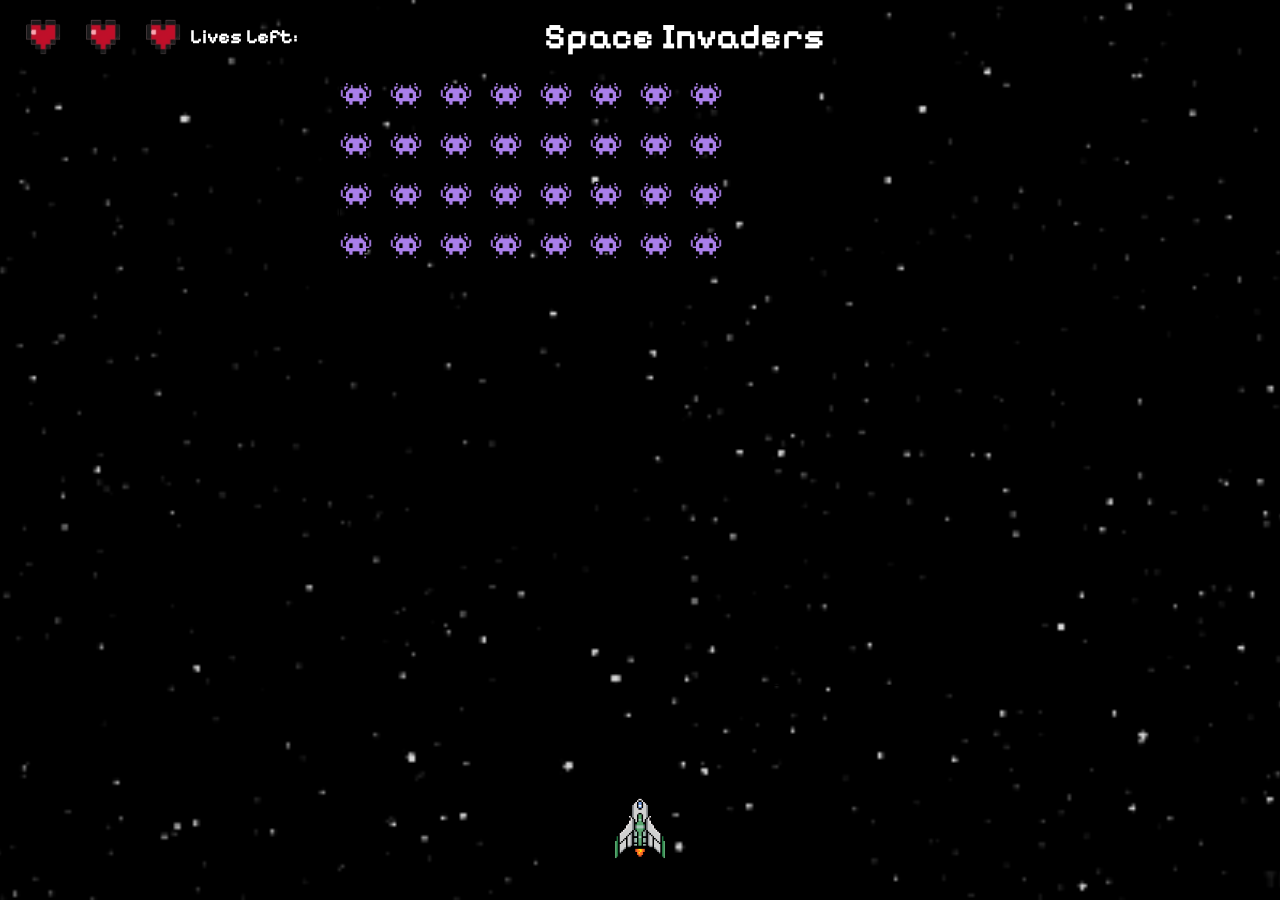
==== static/index.html @ 09168acb "first commit" ====
<!DOCTYPE html>
<html lang="en">
<head>
    <meta charset="UTF-8">
    <meta name="viewport" content="width=device-width, initial-scale=1.0">
    <link rel="preconnect" href="https://fonts.googleapis.com">
    <link rel="preconnect" href="https://fonts.gstatic.com" crossorigin>
    <link href="https://fonts.googleapis.com/css2?family=Pixelify+Sans:wght@400..700&display=swap" rel="stylesheet">
    <link rel="stylesheet" href="../stylesheet/style.css">
    <title>Space Invaders</title>
    <style>
        h1 {
            color: #fff;
            font-size: 36px;
            margin: 0; /* Remove default margin */
            text-shadow: 2px 2px 4px rgba(0, 0, 0, 0.5);
            /* font-family:Cambria, Cochin, Georgia, Times, 'Times New Roman', serif; */
            font-family:"Pixelify Sans", sans-serif;
        }

        h3 {
            color: #fff;
            font-size: 20px;
            margin: 0; /* Remove default margin */
            text-shadow: 2px 2px 4px rgba(0, 0, 0, 0.5);
            /* font-family:Cambria, Cochin, Georgia, Times, 'Times New Roman', serif; */
            font-family:"Pixelify Sans", sans-serif;
        }

        body {
            background-image: url('../imgs/background.gif');
            background-size: cover;
            height: 100vh;
            background-position: center;
            background-repeat: no-repeat;
            background-attachment: fixed;
            margin: 0;
            padding: 0;
            overflow: hidden;
            display: flex;
            align-items: center;
            flex-direction: column;
        }

        .header {
            display: flex;
            align-items: center; /* Vertically center the items */
            justify-content: space-between; /* Space between the title and the lives */
            padding: 10px; /* Padding around the header */
            width: 100%;
            box-sizing: border-box; /* Include padding in total width */
            margin-bottom: 10px;
        }

        .title-container {
            flex-grow: 1; /* Take up remaining space */
            text-align: center; /* Center the title */
            margin-right: 200px;
        }

        .image-container {
            display: flex;
            align-items: center; /* Vertically center images */
        }

        .lives {
            width: 50px; /* Set desired width */
            height: auto; /* Maintain aspect ratio */
            margin: 0 5px; /* Space between images */
        }

        #spaceship {
            position: absolute;
            width: 100px;
            height: 100px;
            background-size: cover;
            bottom: 20px;
            left: 50%;
            transform: translateX(-50%);
        }
        
    </style>
</head>
<body>
    <div class="header">
        <div class="image-container">
            <img src="../imgs/full-heart.png" alt="Heart 1" class="lives" id="life1">
            <img src="../imgs/full-heart.png" alt="Heart 2" class="lives" id="life2">
            <img src="../imgs/full-heart.png" alt="Heart 3" class="lives" id="life3">
            <h3>Lives Left:</h3>
        </div>
        <div class="title-container">
            <h1>Space Invaders</h1>
        </div>
    </div>
    <div id="game-area" class = "grid">
        <img src="../imgs/spaceship.png" alt="SpaceShip" id="spaceship">
    </div>
    <script type="module" src="../script.js"></script>
</body>
</html>
---- stylesheet/style.css ----
body {
    background-image: url('/background.jpg');
    background-size: cover;  /* Ensures the image covers the entire background */
    background-position: center;  /* Centers the image */
    background-repeat: no-repeat;  /* Prevents the image from repeating */
}

.grid {
    width: 600px;
    height: 600px;
    border: solid 1px black;
}
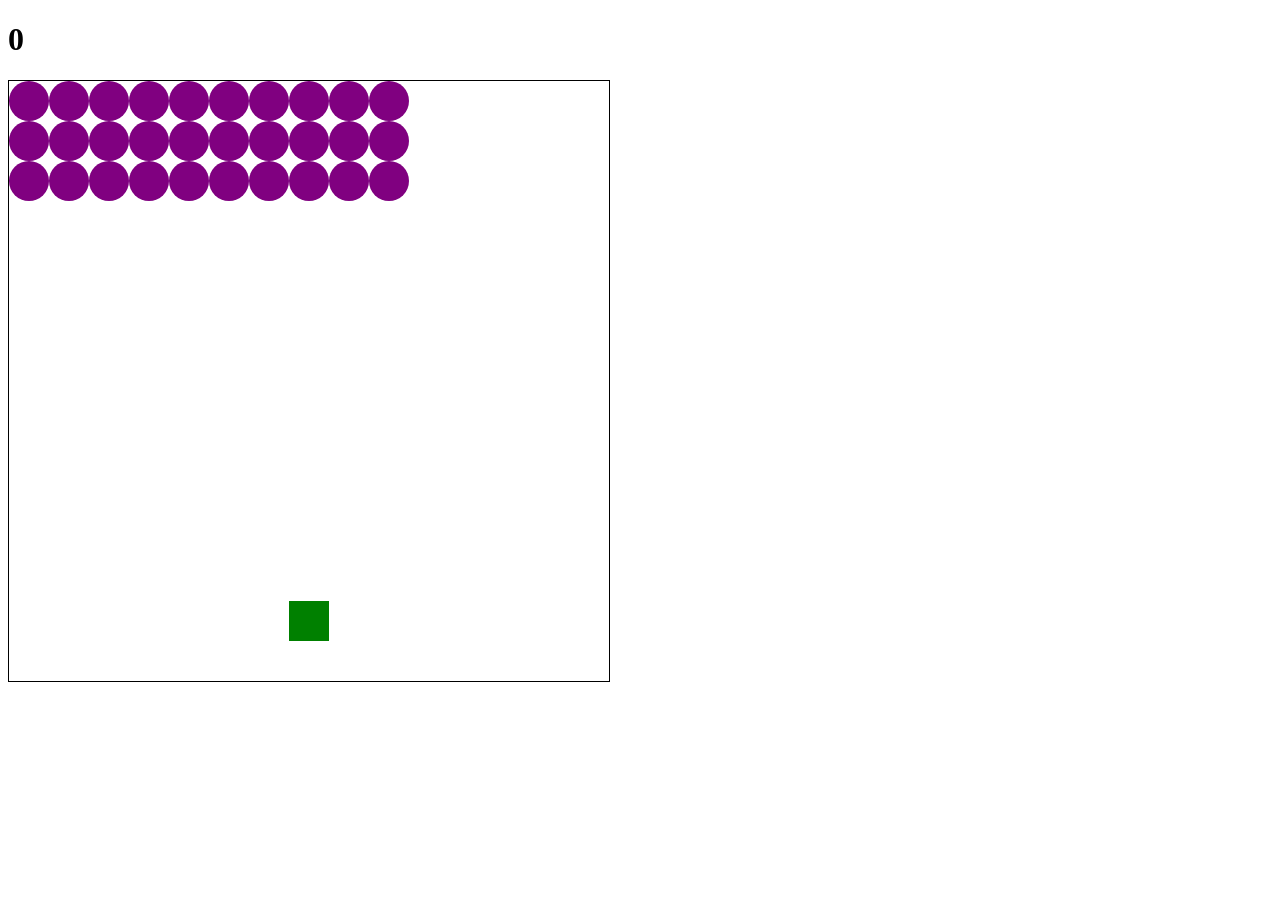
==== commit 05518e1b: "Aliens Added, Shooter and Movement of Shooter Implemented" ====
--- a/static/index.html
+++ b/static/index.html
@@ -1,101 +1,14 @@
 <!DOCTYPE html>
 <html lang="en">
 <head>
-    <meta charset="UTF-8">
-    <meta name="viewport" content="width=device-width, initial-scale=1.0">
-    <link rel="preconnect" href="https://fonts.googleapis.com">
-    <link rel="preconnect" href="https://fonts.gstatic.com" crossorigin>
-    <link href="https://fonts.googleapis.com/css2?family=Pixelify+Sans:wght@400..700&display=swap" rel="stylesheet">
     <link rel="stylesheet" href="../stylesheet/style.css">
     <title>Space Invaders</title>
-    <style>
-        h1 {
-            color: #fff;
-            font-size: 36px;
-            margin: 0; /* Remove default margin */
-            text-shadow: 2px 2px 4px rgba(0, 0, 0, 0.5);
-            /* font-family:Cambria, Cochin, Georgia, Times, 'Times New Roman', serif; */
-            font-family:"Pixelify Sans", sans-serif;
-        }
+    <meta charset="UTF-8">
 
-        h3 {
-            color: #fff;
-            font-size: 20px;
-            margin: 0; /* Remove default margin */
-            text-shadow: 2px 2px 4px rgba(0, 0, 0, 0.5);
-            /* font-family:Cambria, Cochin, Georgia, Times, 'Times New Roman', serif; */
-            font-family:"Pixelify Sans", sans-serif;
-        }
-
-        body {
-            background-image: url('../imgs/background.gif');
-            background-size: cover;
-            height: 100vh;
-            background-position: center;
-            background-repeat: no-repeat;
-            background-attachment: fixed;
-            margin: 0;
-            padding: 0;
-            overflow: hidden;
-            display: flex;
-            align-items: center;
-            flex-direction: column;
-        }
-
-        .header {
-            display: flex;
-            align-items: center; /* Vertically center the items */
-            justify-content: space-between; /* Space between the title and the lives */
-            padding: 10px; /* Padding around the header */
-            width: 100%;
-            box-sizing: border-box; /* Include padding in total width */
-            margin-bottom: 10px;
-        }
-
-        .title-container {
-            flex-grow: 1; /* Take up remaining space */
-            text-align: center; /* Center the title */
-            margin-right: 200px;
-        }
-
-        .image-container {
-            display: flex;
-            align-items: center; /* Vertically center images */
-        }
-
-        .lives {
-            width: 50px; /* Set desired width */
-            height: auto; /* Maintain aspect ratio */
-            margin: 0 5px; /* Space between images */
-        }
-
-        #spaceship {
-            position: absolute;
-            width: 100px;
-            height: 100px;
-            background-size: cover;
-            bottom: 20px;
-            left: 50%;
-            transform: translateX(-50%);
-        }
-        
-    </style>
 </head>
 <body>
-    <div class="header">
-        <div class="image-container">
-            <img src="../imgs/full-heart.png" alt="Heart 1" class="lives" id="life1">
-            <img src="../imgs/full-heart.png" alt="Heart 2" class="lives" id="life2">
-            <img src="../imgs/full-heart.png" alt="Heart 3" class="lives" id="life3">
-            <h3>Lives Left:</h3>
-        </div>
-        <div class="title-container">
-            <h1>Space Invaders</h1>
-        </div>
-    </div>
-    <div id="game-area" class = "grid">
-        <img src="../imgs/spaceship.png" alt="SpaceShip" id="spaceship">
-    </div>
-    <script type="module" src="../script.js"></script>
+    <h1 class="results">0</h1>
+    <div  class = "grid"></div>
+    <script src="../script.js"></script>
 </body>
 </html>
--- a/stylesheet/style.css
+++ b/stylesheet/style.css
@@ -1,12 +1,32 @@
-body {
-    background-image: url('/background.jpg');
-    background-size: cover;  /* Ensures the image covers the entire background */
-    background-position: center;  /* Centers the image */
-    background-repeat: no-repeat;  /* Prevents the image from repeating */
-}
-
 .grid {
     width: 600px;
     height: 600px;
     border: solid 1px black;
+    display: flex; /*Squeeze all the div boxes in the first line */
+    flex-wrap: wrap; /*wrap the divs so it starts a new line*/
+}
+
+.grid div {
+    width: 40px;
+    height: 40px;
+    /* The code below was just for testing - to see the divs inside the grid */
+    /* border: solid 1px red;
+    box-sizing: border-box; */
+}
+
+.invader {
+    background-color: purple;
+    border-radius: 20px; /*round it */
+}
+
+.shooter {
+    background-color: green;
+}
+
+.laser{
+    background-color: orange;
+}
+
+.boom{
+    background-color: red;
 }
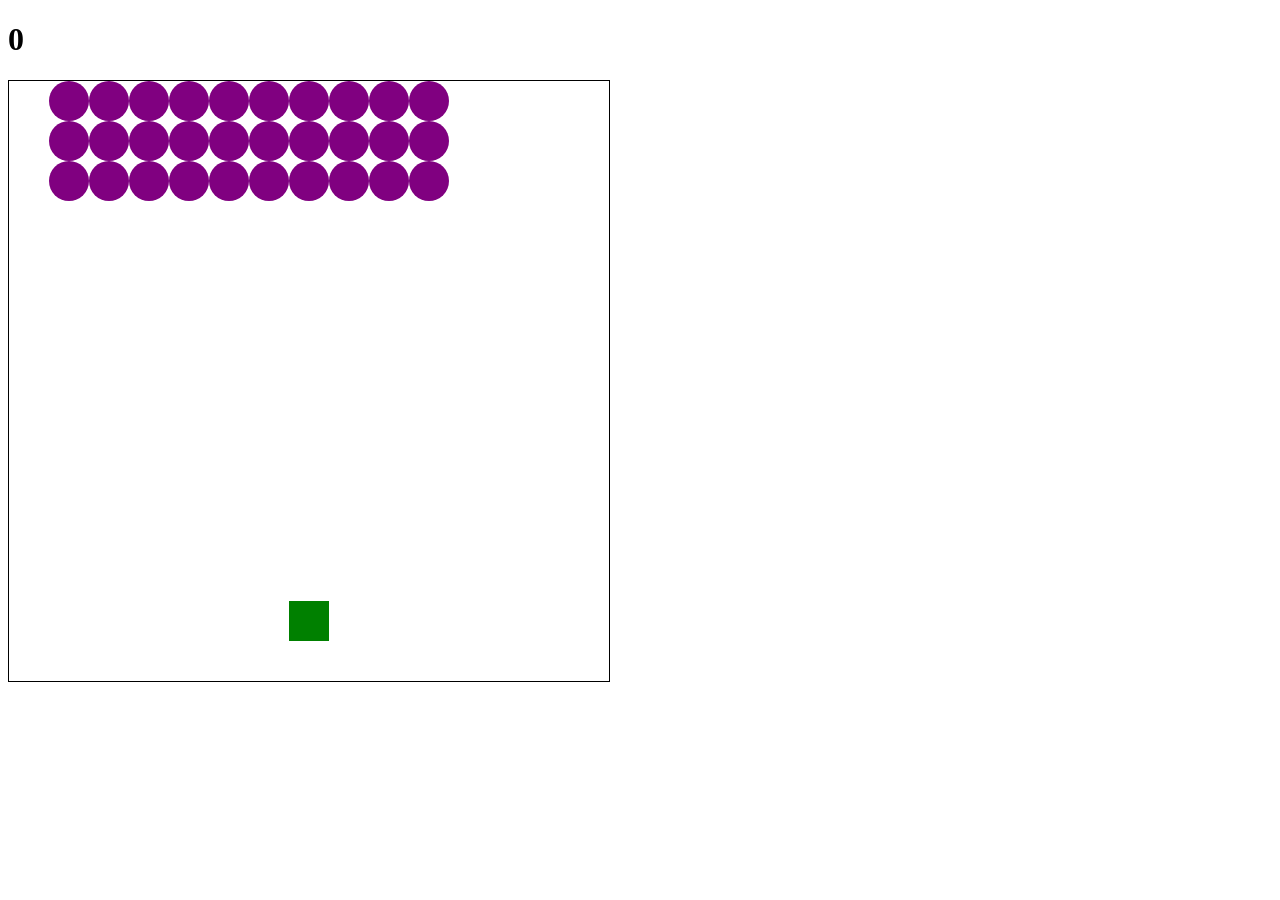
==== commit e43a21d5: "Added Menu Functionality" ====
--- a/static/index.html
+++ b/static/index.html
@@ -8,7 +8,13 @@
 </head>
 <body>
     <h1 class="results">0</h1>
-    <div  class = "grid"></div>
+    <div id="menu" class="menu hidden">
+        <h2>Game Menu</h2>
+        <button id="resumeButton">Resume</button>
+        <button id="restartButton">Restart</button>
+      </div>
+    <div  class = "grid">
+    </div>
     <script src="../script.js"></script>
 </body>
 </html>
--- a/stylesheet/style.css
+++ b/stylesheet/style.css
@@ -29,4 +29,21 @@
 
 .boom{
     background-color: red;
-}+}
+
+.menu {
+    position: absolute;
+    top: 30%;
+    left: 35%;
+    width: 30%;
+    background: rgba(0, 0, 0, 0.8);
+    color: #fff;
+    text-align: center;
+    padding: 20px;
+    border-radius: 10px;
+    z-index: 1000;
+  }
+
+  .hidden {
+    display: none;
+  }
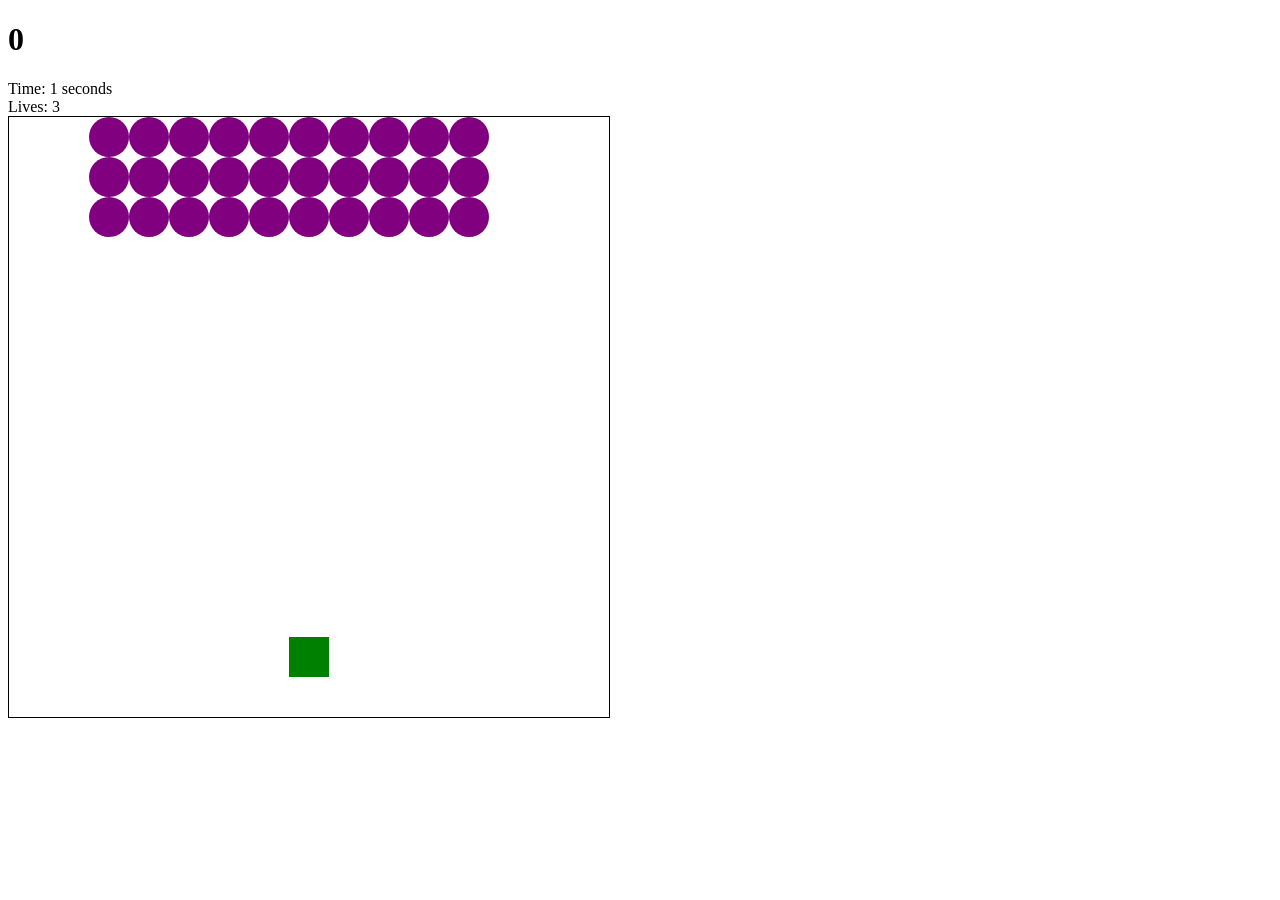
==== commit 9b99fe0d: "Requires Lives Fix" ====
--- a/static/index.html
+++ b/static/index.html
@@ -8,6 +8,9 @@
 </head>
 <body>
     <h1 class="results">0</h1>
+    <div class="timer">Time: <span id="timer">0</span> seconds</div>
+    <div class="lives">Lives: <span id="lives">3</span></div>
+
     <div id="menu" class="menu hidden">
         <h2>Game Menu</h2>
         <button id="resumeButton">Resume</button>
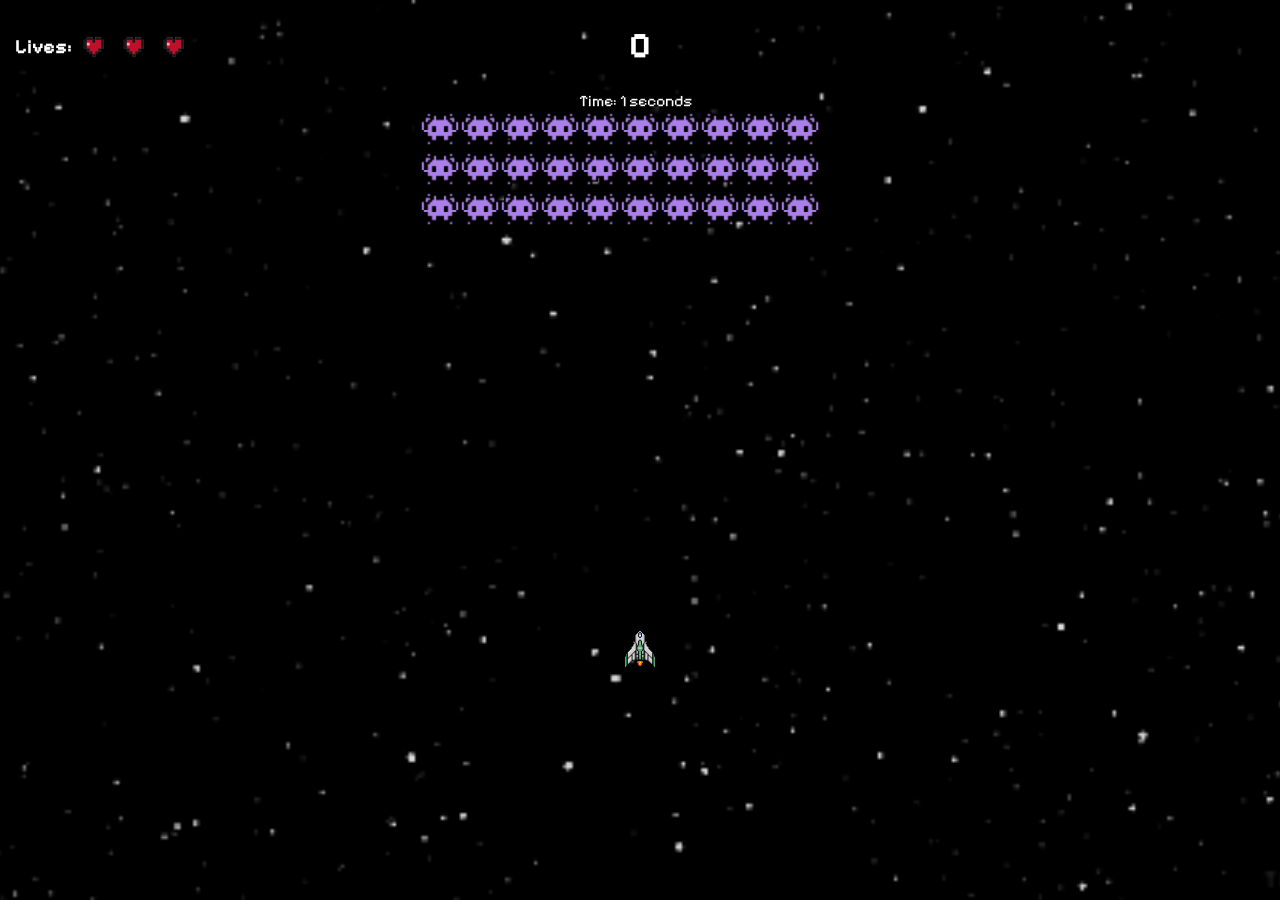
==== commit 359ba8f1: "Mostly Frontend Enhancements" ====
--- a/static/index.html
+++ b/static/index.html
@@ -2,6 +2,7 @@
 <html lang="en">
 <head>
     <link rel="stylesheet" href="../stylesheet/style.css">
+    <link href="https://fonts.googleapis.com/css2?family=Pixelify+Sans:wght@400..700&display=swap" rel="stylesheet">
     <title>Space Invaders</title>
     <meta charset="UTF-8">
 
@@ -9,15 +10,23 @@
 <body>
     <h1 class="results">0</h1>
     <div class="timer">Time: <span id="timer">0</span> seconds</div>
-    <div class="lives">Lives: <span id="lives">3</span></div>
+    <!-- <div class="lives">Lives: <span id="lives">3</span></div> -->
+    <div class="image-container">
+        <h3>Lives:</h3>
+        <img src="../imgs/full-heart.png" alt="Heart 1" class="lives" id="life1">
+        <img src="../imgs/full-heart.png" alt="Heart 2" class="lives" id="life2">
+        <img src="../imgs/full-heart.png" alt="Heart 3" class="lives" id="life3">
+    </div> 
 
     <div id="menu" class="menu hidden">
         <h2>Game Menu</h2>
         <button id="resumeButton">Resume</button>
         <button id="restartButton">Restart</button>
-      </div>
-    <div  class = "grid">
     </div>
+    
+    <div  class = "grid"></div>
+
     <script src="../script.js"></script>
+
 </body>
 </html>
--- a/stylesheet/style.css
+++ b/stylesheet/style.css
@@ -1,7 +1,7 @@
 .grid {
     width: 600px;
     height: 600px;
-    border: solid 1px black;
+    /* border: solid 1px black; */
     display: flex; /*Squeeze all the div boxes in the first line */
     flex-wrap: wrap; /*wrap the divs so it starts a new line*/
 }
@@ -15,16 +15,32 @@
 }
 
 .invader {
-    background-color: purple;
-    border-radius: 20px; /*round it */
+    /* background-color: purple;
+    border-radius: 20px; round it */
+    background-image: url("../imgs/enemy.png");
+    background-size: cover;
+    background-repeat: no-repeat;
+    background-position: center;
+  width: 95%;  /* This should be the same size as the grid cell */
+  height: 95%;
 }
 
 .shooter {
-    background-color: green;
+    /* background-color: green; */
+    background-image: url("../imgs/spaceship.png");
+    background-size: contain;
+    background-repeat: no-repeat;
+    background-position: center;
+    transform: scale(1.5);  /* Adjust the scale to make the image bigger */
+    transform-origin: center; /* Keep scaling centered within the grid cell */
 }
 
 .laser{
-    background-color: orange;
+    background-color: red;
+    /* display: block; */
+    background-color: red; /* Color for the alien laser */
+    height: 10px; /* Adjust size as needed */
+    width: 150%; /* Fit the grid square */
 }
 
 .boom{
@@ -42,8 +58,83 @@
     padding: 20px;
     border-radius: 10px;
     z-index: 1000;
-  }
+}
 
-  .hidden {
+.hidden {
     display: none;
-  }+}
+
+.alien-laser {
+    background-color: red; /* Color for the alien laser */
+    height: 10px; /* Adjust size as needed */
+    width: 100%; /* Fit the grid square */
+}
+
+body {
+    background-image: url("../imgs/background.gif");
+    background-size: cover;
+    height: 100vh;
+    background-position: center;
+    background-repeat: no-repeat;
+    background-attachment: fixed;
+    margin: 0;
+    padding: 0;
+    overflow: hidden;
+    display: flex;
+    align-items: center;
+    flex-direction: column;
+    border: #fff;
+}
+
+h1 {
+    color: #fff;
+    font-size: 36px;
+    text-shadow: 2px 2px 4px rgba(0, 0, 0, 0.5);
+    font-family:"Pixelify Sans", sans-serif;
+}
+
+h3 {
+  color: #fff;
+  font-size: 20px;
+  text-shadow: 2px 2px 4px rgba(0, 0, 0, 0.5);
+  font-family: "Pixelify Sans", sans-serif;
+}
+
+.header {
+    display: flex;
+    align-items: center; /* Vertically center the items */
+    justify-content: space-between; /* Space between the title and the lives */
+    padding: 10px; /* Padding around the header */
+    width: 100%;
+    box-sizing: border-box; /* Include padding in total width */
+    margin-bottom: 10px;
+}
+
+.timer {
+    font-family: "Pixelify Sans", sans-serif ;
+    margin-right: 10px;
+    color:#fff
+}
+
+.lives {
+    width: 50px; /* Set desired width */
+    height: auto; /* Maintain aspect ratio */
+    margin: 0 5px; /* Space between images */
+}
+
+.image-container {
+  position: fixed;  /* Fixes the container at the top left */
+  top: 10px;        /* Distance from the top of the screen */
+  left: 10px;       /* Distance from the left of the screen */
+  display: flex;    /* To align the hearts horizontally */
+  align-items: center;
+  padding: 5px;     /* Add some padding for aesthetics */
+  background-color: rgba(0, 0, 0, 0.5); /* Optional: adds a background to make it stand out */
+  border-radius: 5px;  /* Rounded corners for the container */
+}
+
+.image-container img {
+    width: 30px;    /* Adjust the size of the hearts if needed */
+    height: auto;   /* Keep the aspect ratio */
+    margin-right: 5px;  /* Spacing between hearts */
+}
